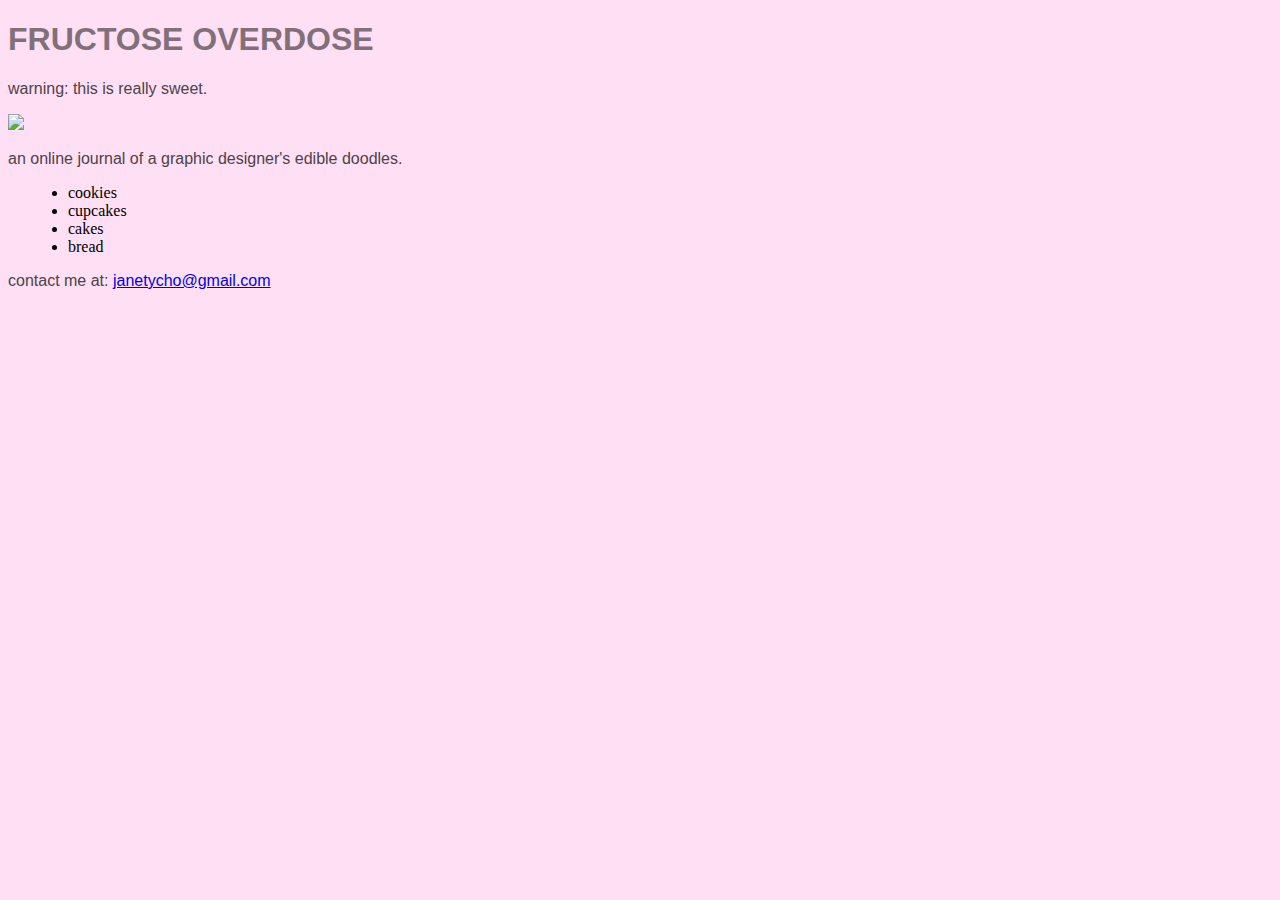
==== unit_3/index.html @ 50b23c05 "update" ====
<!DOCTYPE html>
<html>
	<head>
	<link rel="stylesheet" type="text/css" href="css/style.css">
		<title>FRUCTOSE OVERDOSE</title>
	</head>
	<body>
	<h1>FRUCTOSE OVERDOSE</h1>
	<p slogan>warning: this is really sweet.</p>
	<img src="/images/totoro.jpg">
	<p>an online journal of a graphic designer's edible doodles.</p>
	<ul>
	<li>cookies</li>
	<li>cupcakes</li>
	<li>cakes</li>
	<li>bread</li>
	</ul>

	<p>contact me at: <a href="mailto:janetycho@gmail.com"&subject=send%20me%20something%20sweet>janetycho@gmail.com</a>
	</p>
---- unit_3/css/style.css ----
body {
	background-color: #FFDFF3;
}

h1 {
	color: #7F7079;
	font-family: helvetica;
}

p {
	color: #4C4349;
	font-family: helvetica;
}
ul {
	margin-left:20px;
}

p.slogan {
	text-transform: italic;
}
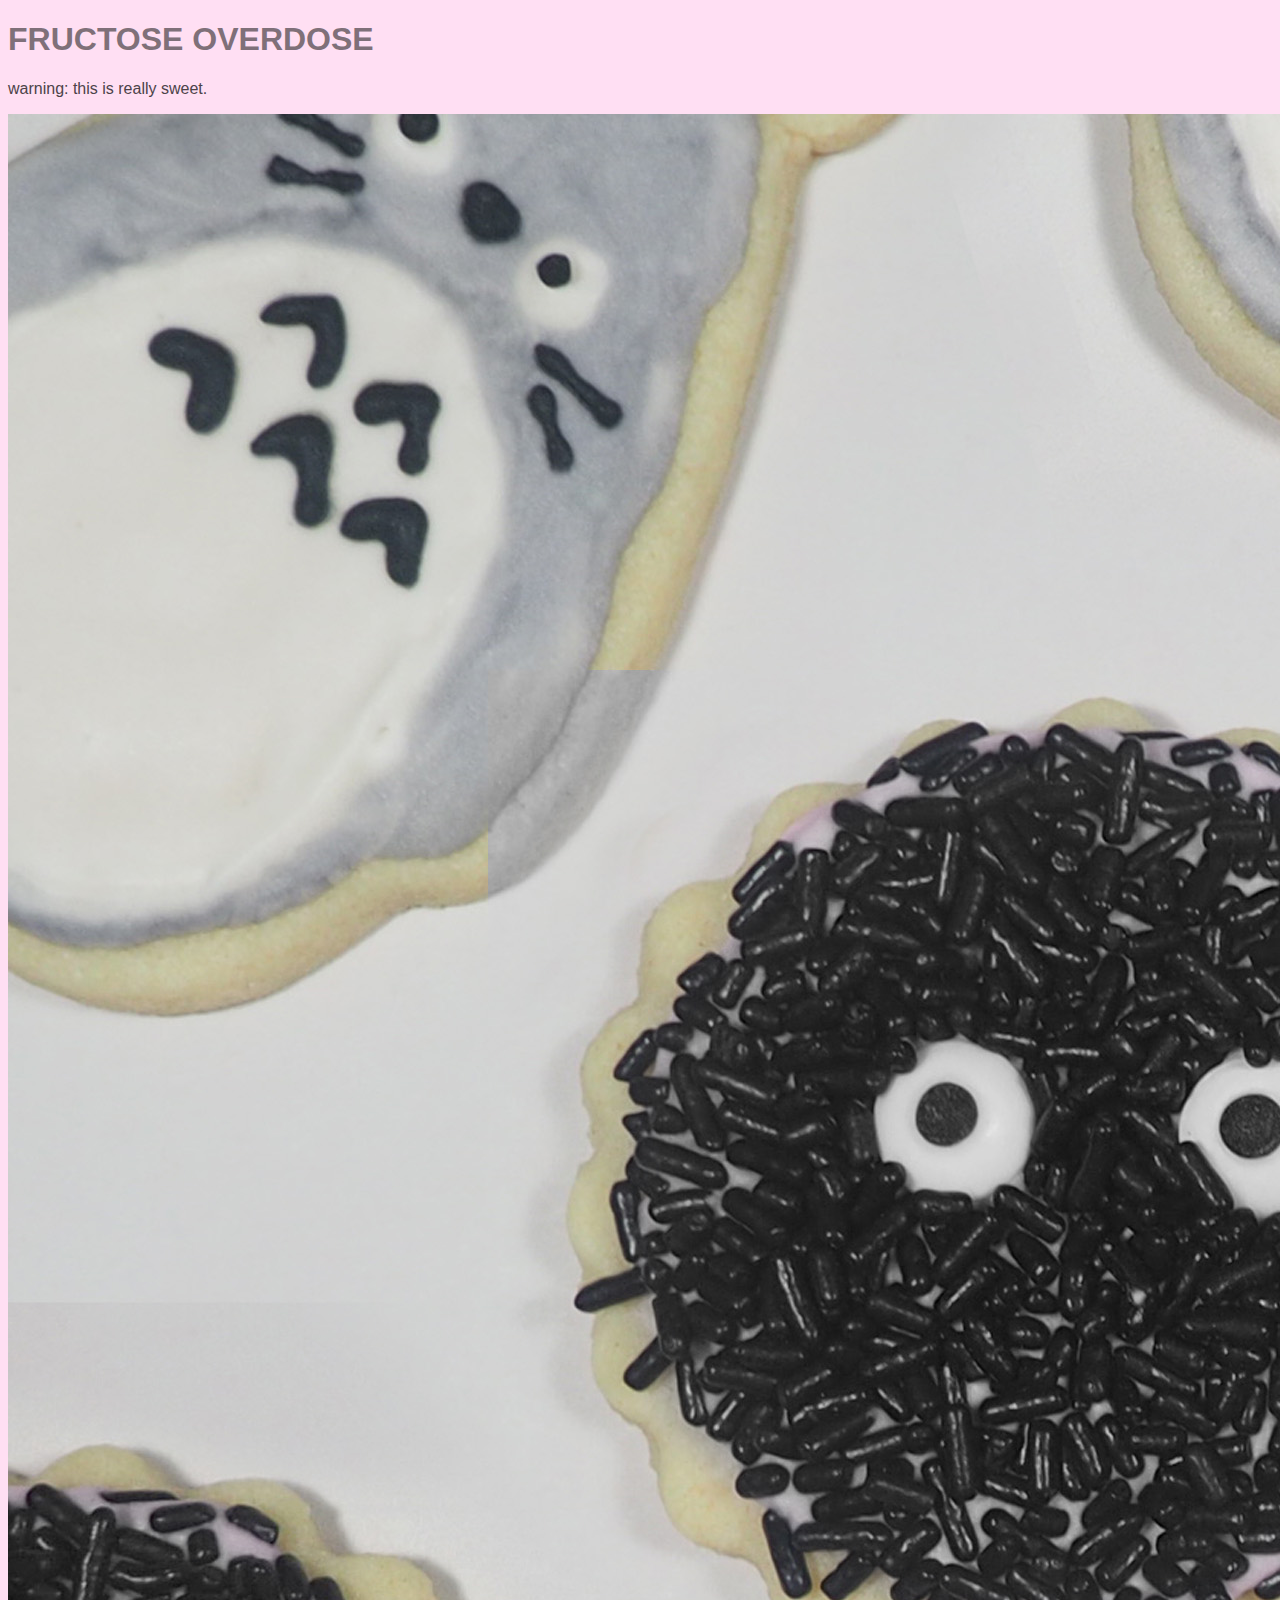
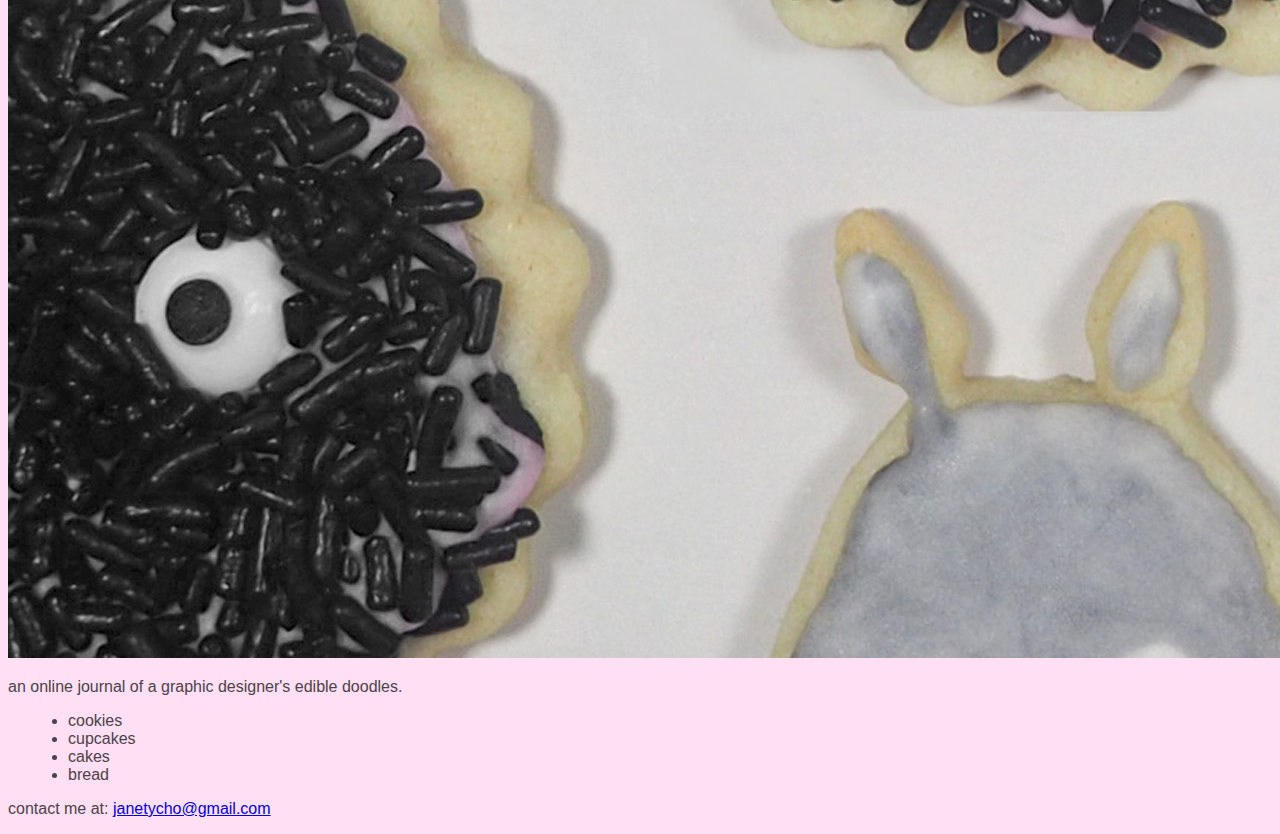
==== commit 115956ae: "update" ====
--- a/unit_3/index.html
+++ b/unit_3/index.html
@@ -7,7 +7,7 @@
 	<body>
 	<h1>FRUCTOSE OVERDOSE</h1>
 	<p slogan>warning: this is really sweet.</p>
-	<img src="/images/totoro.jpg">
+	<img src="images/totoro.jpg">
 	<p>an online journal of a graphic designer's edible doodles.</p>
 	<ul>
 	<li>cookies</li>
--- a/unit_3/css/style.css
+++ b/unit_3/css/style.css
@@ -12,6 +12,8 @@
 	font-family: helvetica;
 }
 ul {
+	color: #4C4349;
+	font-family: helvetica;
 	margin-left:20px;
 }
 
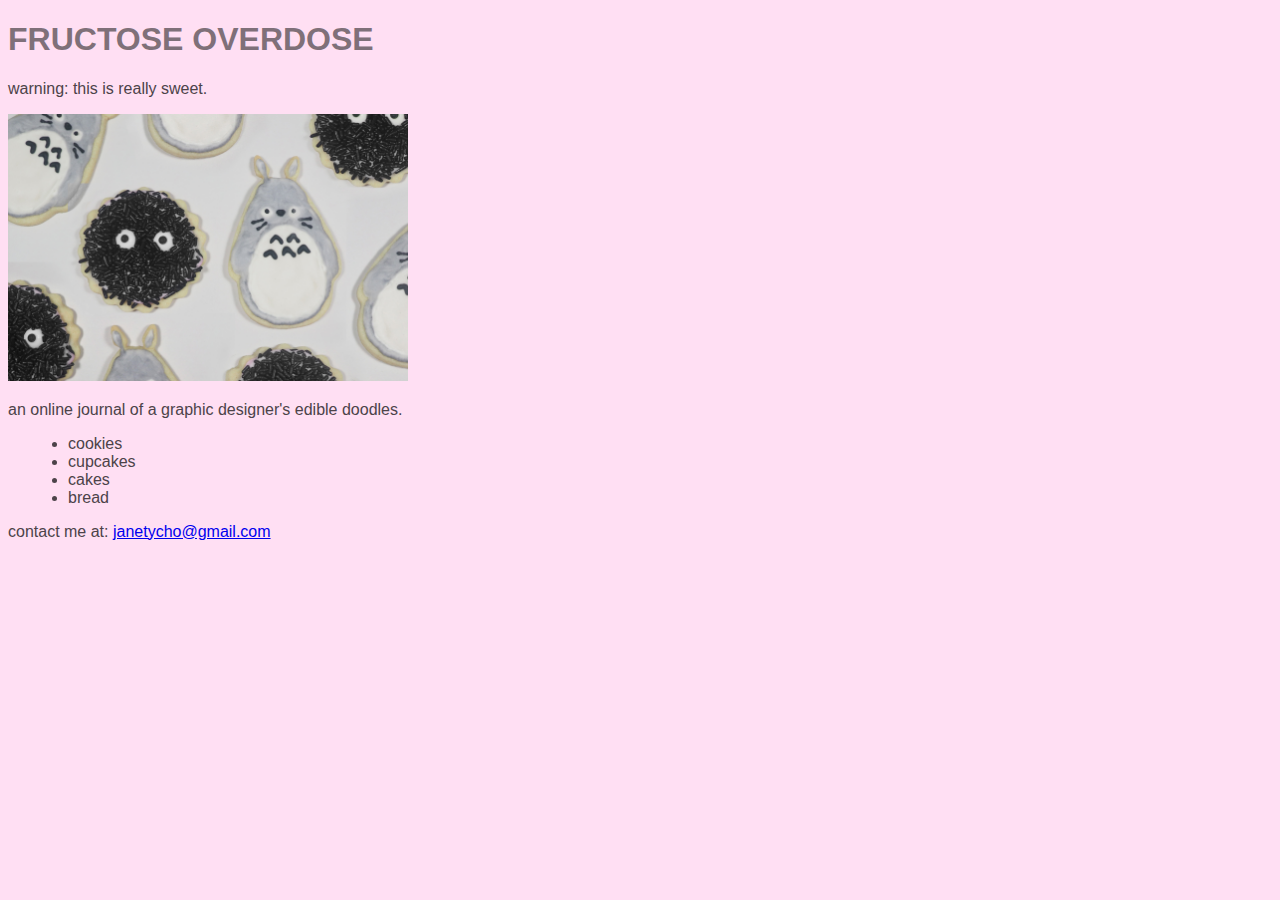
==== commit bd05f64b: "image size" ====
--- a/unit_3/index.html
+++ b/unit_3/index.html
@@ -7,7 +7,7 @@
 	<body>
 	<h1>FRUCTOSE OVERDOSE</h1>
 	<p slogan>warning: this is really sweet.</p>
-	<img src="images/totoro.jpg">
+	<img src="images/totoro.jpg" style="width:400px;">
 	<p>an online journal of a graphic designer's edible doodles.</p>
 	<ul>
 	<li>cookies</li>
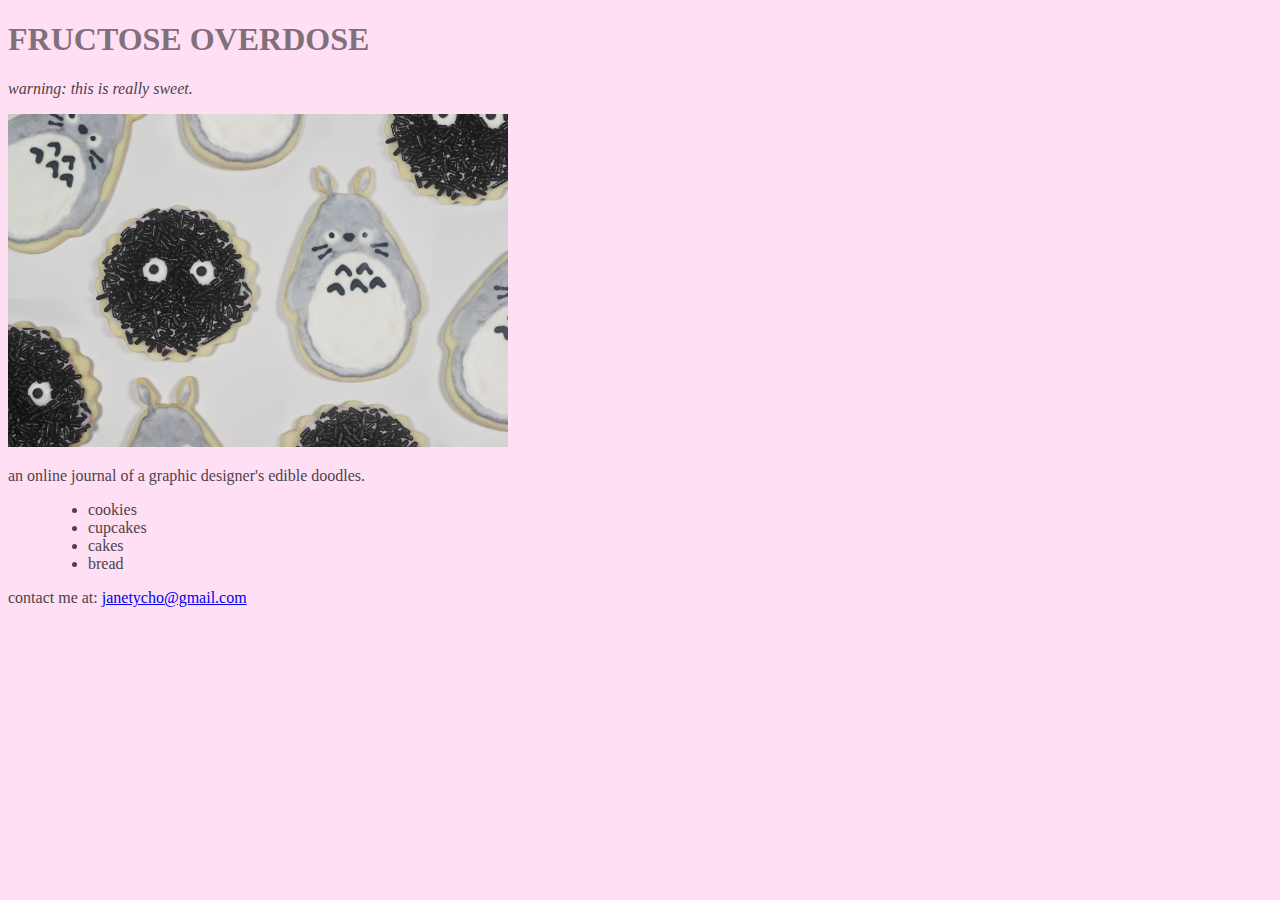
==== commit 7cff4114: "update alt tags" ====
--- a/unit_3/index.html
+++ b/unit_3/index.html
@@ -6,8 +6,8 @@
 	</head>
 	<body>
 	<h1>FRUCTOSE OVERDOSE</h1>
-	<p slogan>warning: this is really sweet.</p>
-	<img src="images/totoro.jpg" style="width:400px;">
+	<p class="slogan">warning: this is really sweet.</p>
+	<img src="images/totoro.jpg" alt="totoro cookies" width="500">
 	<p>an online journal of a graphic designer's edible doodles.</p>
 	<ul>
 	<li>cookies</li>
--- a/unit_3/css/style.css
+++ b/unit_3/css/style.css
@@ -4,19 +4,24 @@
 
 h1 {
 	color: #7F7079;
-	font-family: helvetica;
+	font: helvetica;
 }
 
 p {
 	color: #4C4349;
-	font-family: helvetica;
+	font: helvetica;
 }
 ul {
 	color: #4C4349;
-	font-family: helvetica;
-	margin-left:20px;
+	font: helvetica;
+	margin-left: 20px;
+}
+li {
+	color: #4C4349;
+	font: helvetica;
+	margin-left: 20px;
 }
 
 p.slogan {
-	text-transform: italic;
+	font-style: italic;
 }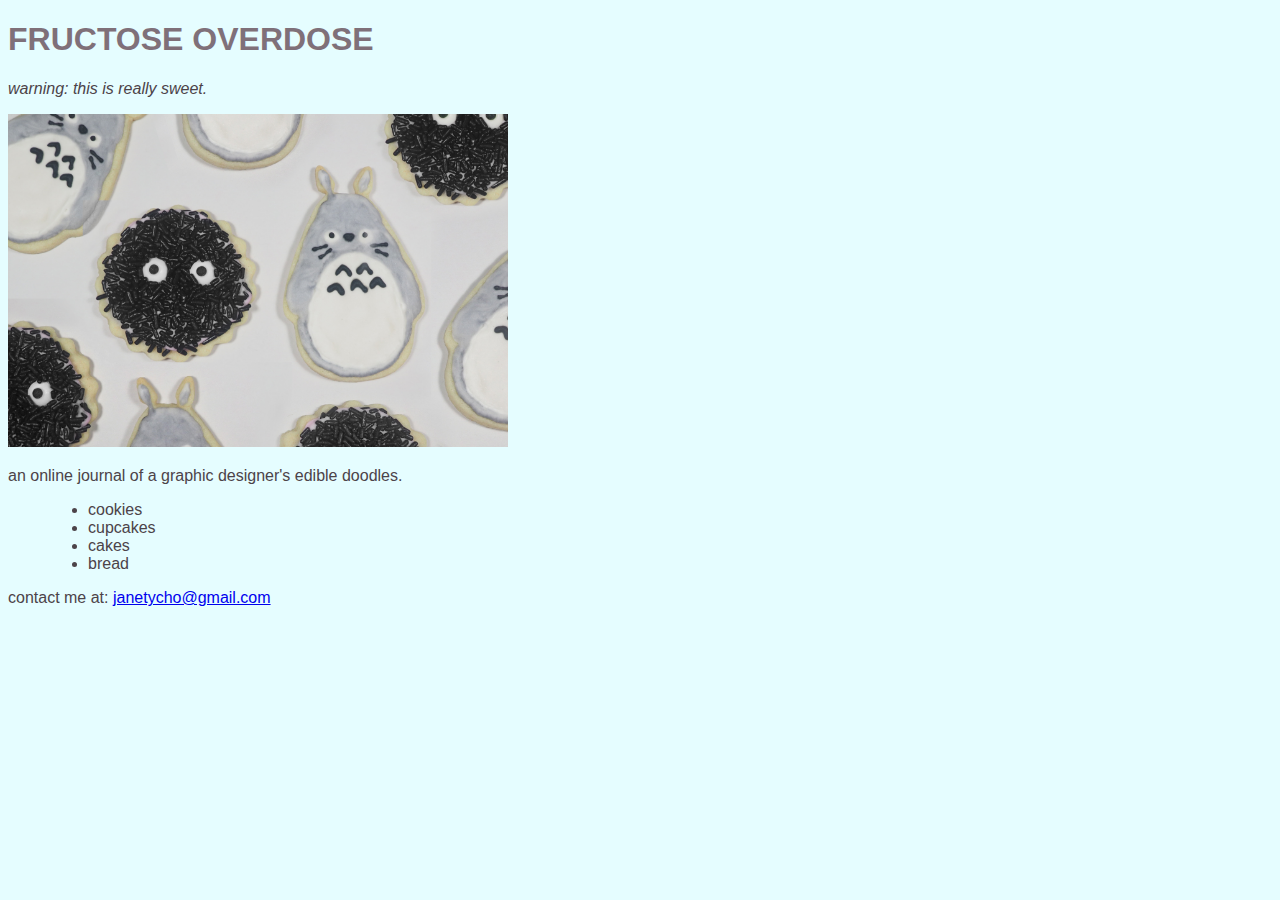
==== commit f8074898: "a" ====
--- a/unit_3/index.html
+++ b/unit_3/index.html
@@ -16,5 +16,5 @@
 	<li>bread</li>
 	</ul>
 
-	<p>contact me at: <a href="mailto:janetycho@gmail.com"&subject=send%20me%20something%20sweet>janetycho@gmail.com</a>
+	<p>contact me at: <a href="mailto:janetycho@gmail.com?subject=send%20me%20something%20sweet">janetycho@gmail.com</a>
 	</p>--- a/unit_3/css/style.css
+++ b/unit_3/css/style.css
@@ -1,24 +1,24 @@
 body {
-	background-color: #FFDFF3;
+	background-color: #E5FDFF;
 }
 
 h1 {
 	color: #7F7079;
-	font: helvetica;
+	font-family: sans-serif;
 }
 
 p {
 	color: #4C4349;
-	font: helvetica;
+	font-family: sans-serif;
 }
 ul {
 	color: #4C4349;
-	font: helvetica;
+	font-family: sans-serif;
 	margin-left: 20px;
 }
 li {
 	color: #4C4349;
-	font: helvetica;
+	font-family: sans-serif;
 	margin-left: 20px;
 }
 
